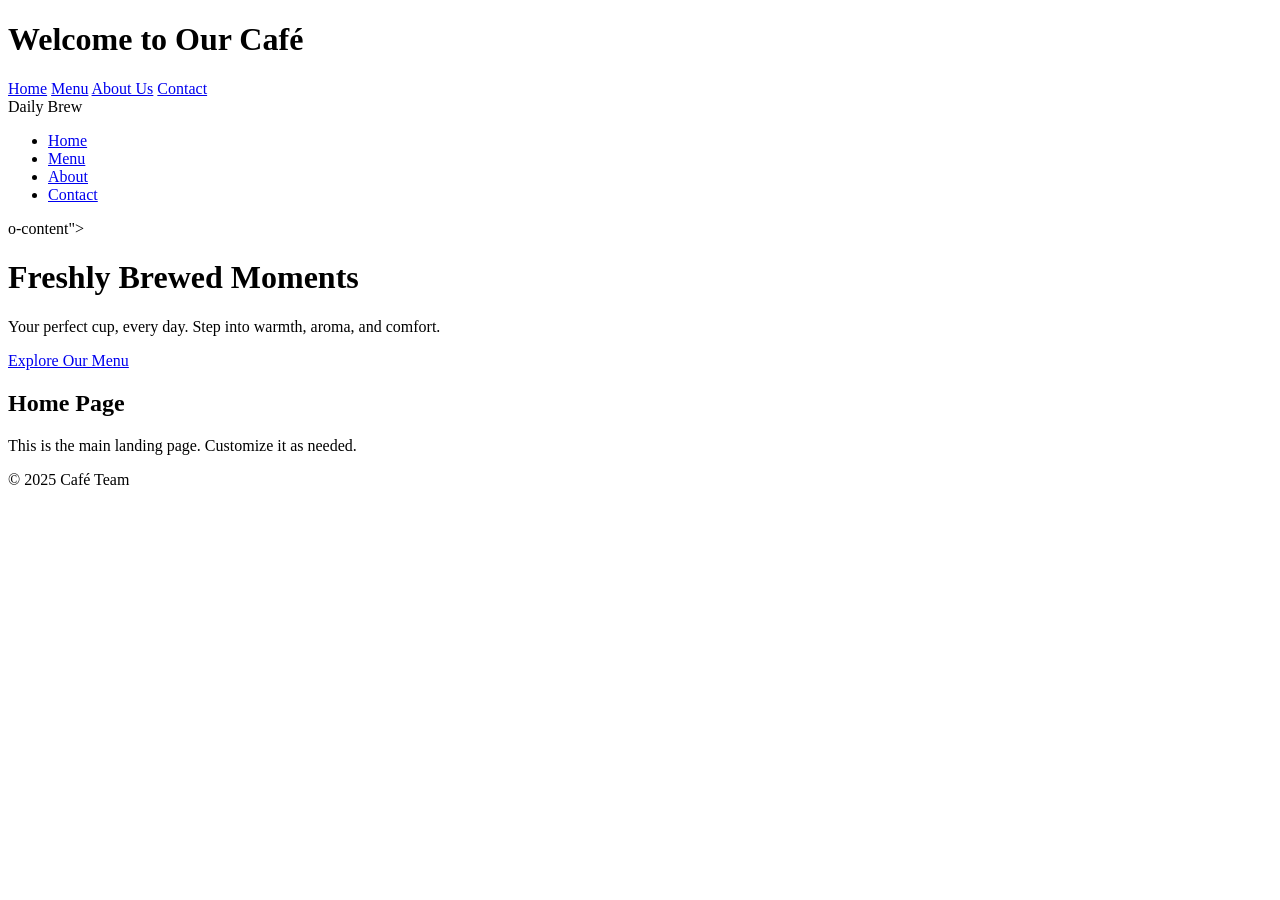
==== index.html @ 40190ee0 "Adding code" ====
<!DOCTYPE html>
<html lang="en">
<head>
  <meta charset="UTF-8" />
  <meta name="viewport" content="width=device-width, initial-scale=1.0" />
  <title>Café Website</title>
  <link rel="stylesheet" href="assets/css/style.css" />
  
  <title>Daily Brew | Home</title>
  <link rel="stylesheet" href="style.css"/>
</head>
</head>
<body>
  <header  class="hero-section">
    <h1>Welcome to Our Café</h1>
    <nav>
      <a href="index.html">Home</a>
      <a href="menu.html">Menu</a>
      <a href="about.html">About Us</a>
      <a href="contact.html">Contact</a>
    </nav>
    <div class="her <nav class="navbar">
      <div class="logo">Daily Brew</div>
      <ul class="nav-links">
        <li><a href="#">Home</a></li>
        <li><a href="#">Menu</a></li>
        <li><a href="#">About</a></li>
        <li><a href="#">Contact</a></li>
      </ul>
    </nav>o-content">
      <h1>Freshly Brewed Moments</h1>
      <p>Your perfect cup, every day. Step into warmth, aroma, and comfort.</p>
      <a href="#" class="cta-button">Explore Our Menu</a>
    </div>
  </header>

  <main>
    <h2>Home Page</h2>
    <p>This is the main landing page. Customize it as needed.</p>
  </main>

  <footer>
    <p>&copy; 2025 Café Team</p>
  </footer>
</body>
</html>
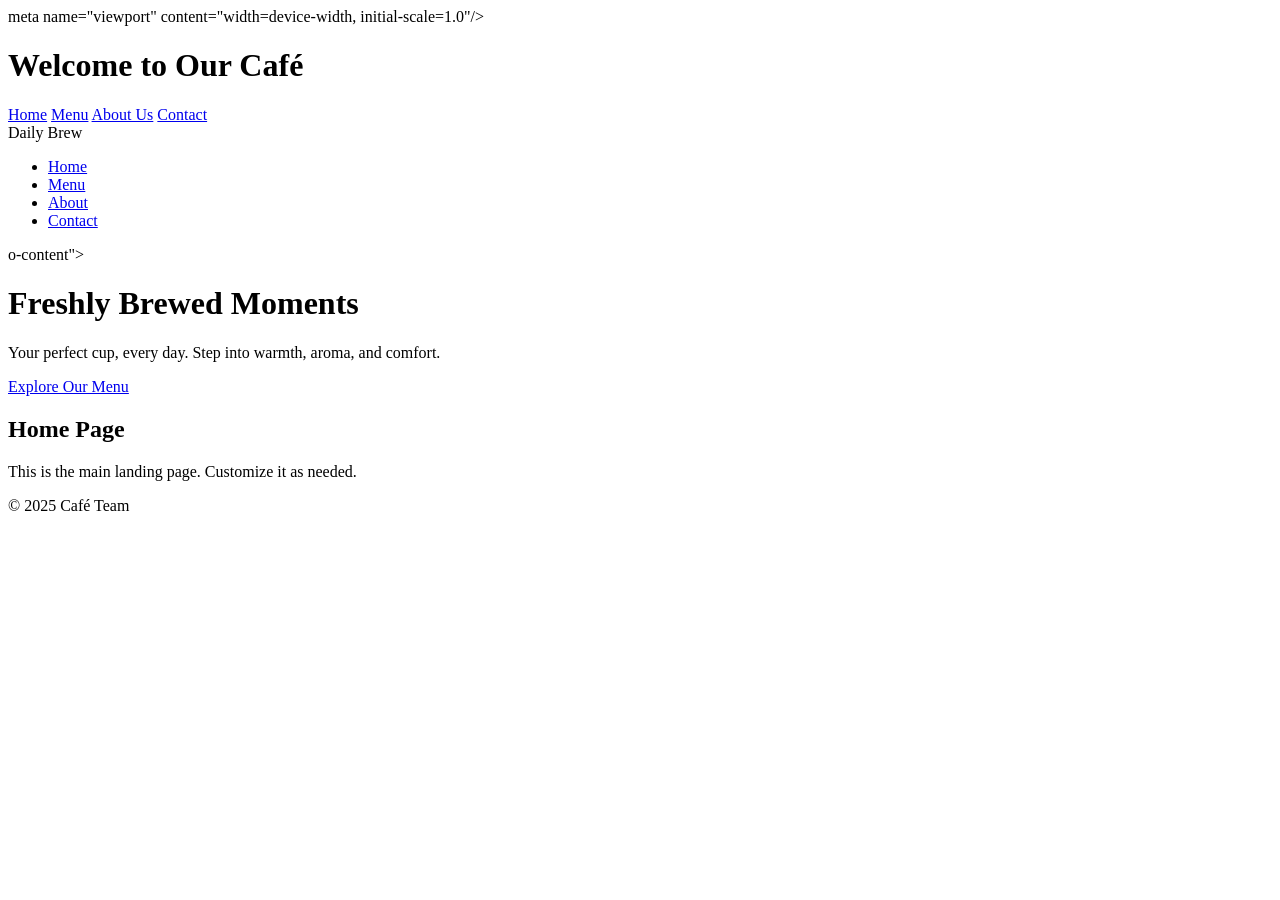
==== commit b6b615f7: "Update index.html" ====
--- a/index.html
+++ b/index.html
@@ -5,7 +5,8 @@
   <meta name="viewport" content="width=device-width, initial-scale=1.0" />
   <title>Café Website</title>
   <link rel="stylesheet" href="assets/css/style.css" />
-  
+   meta name="viewport" content="width=device-width, initial-scale=1.0"/>
+  <title>Daily Brew |>
   <title>Daily Brew | Home</title>
   <link rel="stylesheet" href="style.css"/>
 </head>
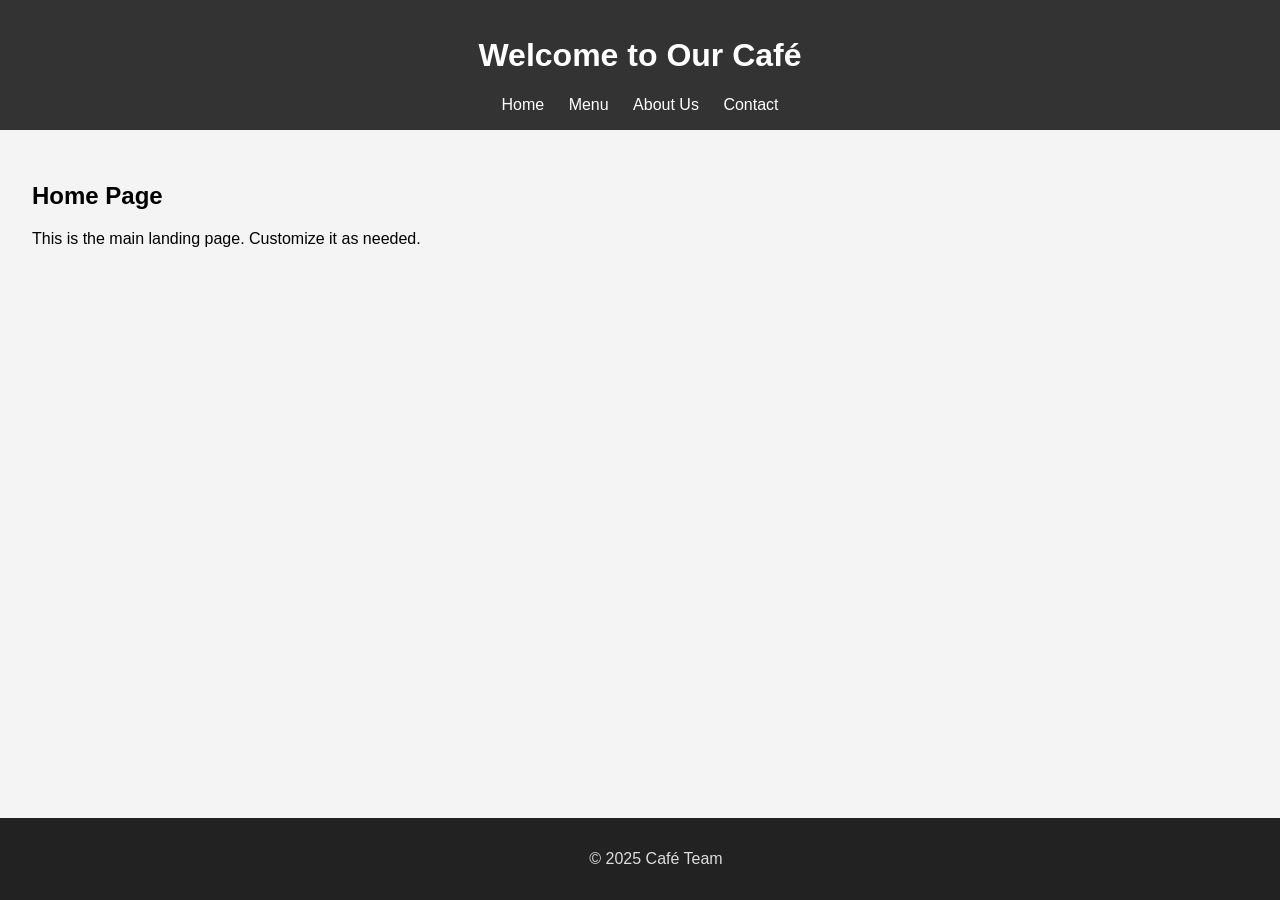
==== commit 954be7af: "change files" ====
--- a/index.html
+++ b/index.html
@@ -4,15 +4,10 @@
   <meta charset="UTF-8" />
   <meta name="viewport" content="width=device-width, initial-scale=1.0" />
   <title>Café Website</title>
-  <link rel="stylesheet" href="assets/css/style.css" />
-   meta name="viewport" content="width=device-width, initial-scale=1.0"/>
-  <title>Daily Brew |>
-  <title>Daily Brew | Home</title>
-  <link rel="stylesheet" href="style.css"/>
-</head>
+  <link rel="stylesheet" href="css/style.css" />
 </head>
 <body>
-  <header  class="hero-section">
+  <header>
     <h1>Welcome to Our Café</h1>
     <nav>
       <a href="index.html">Home</a>
@@ -20,19 +15,6 @@
       <a href="about.html">About Us</a>
       <a href="contact.html">Contact</a>
     </nav>
-    <div class="her <nav class="navbar">
-      <div class="logo">Daily Brew</div>
-      <ul class="nav-links">
-        <li><a href="#">Home</a></li>
-        <li><a href="#">Menu</a></li>
-        <li><a href="#">About</a></li>
-        <li><a href="#">Contact</a></li>
-      </ul>
-    </nav>o-content">
-      <h1>Freshly Brewed Moments</h1>
-      <p>Your perfect cup, every day. Step into warmth, aroma, and comfort.</p>
-      <a href="#" class="cta-button">Explore Our Menu</a>
-    </div>
   </header>
 
   <main>
@@ -44,6 +26,4 @@
     <p>&copy; 2025 Café Team</p>
   </footer>
 </body>
-</html>
-
-
+</html>
--- a/css/style.css
+++ b/css/style.css
@@ -0,0 +1,29 @@
+body {
+    font-family: Arial, sans-serif;
+    margin: 0;
+    padding: 0;
+    background: #f4f4f4;
+  }
+  header {
+    background: #333;
+    color: #fff;
+    padding: 1rem;
+    text-align: center;
+  }
+  nav a {
+    color: white;
+    margin: 0 10px;
+    text-decoration: none;
+  }
+  main {
+    padding: 2rem;
+  }
+  footer {
+    background: #222;
+    color: #ddd;
+    text-align: center;
+    padding: 1rem;
+    position: fixed;
+    bottom: 0;
+    width: 100%;
+  }
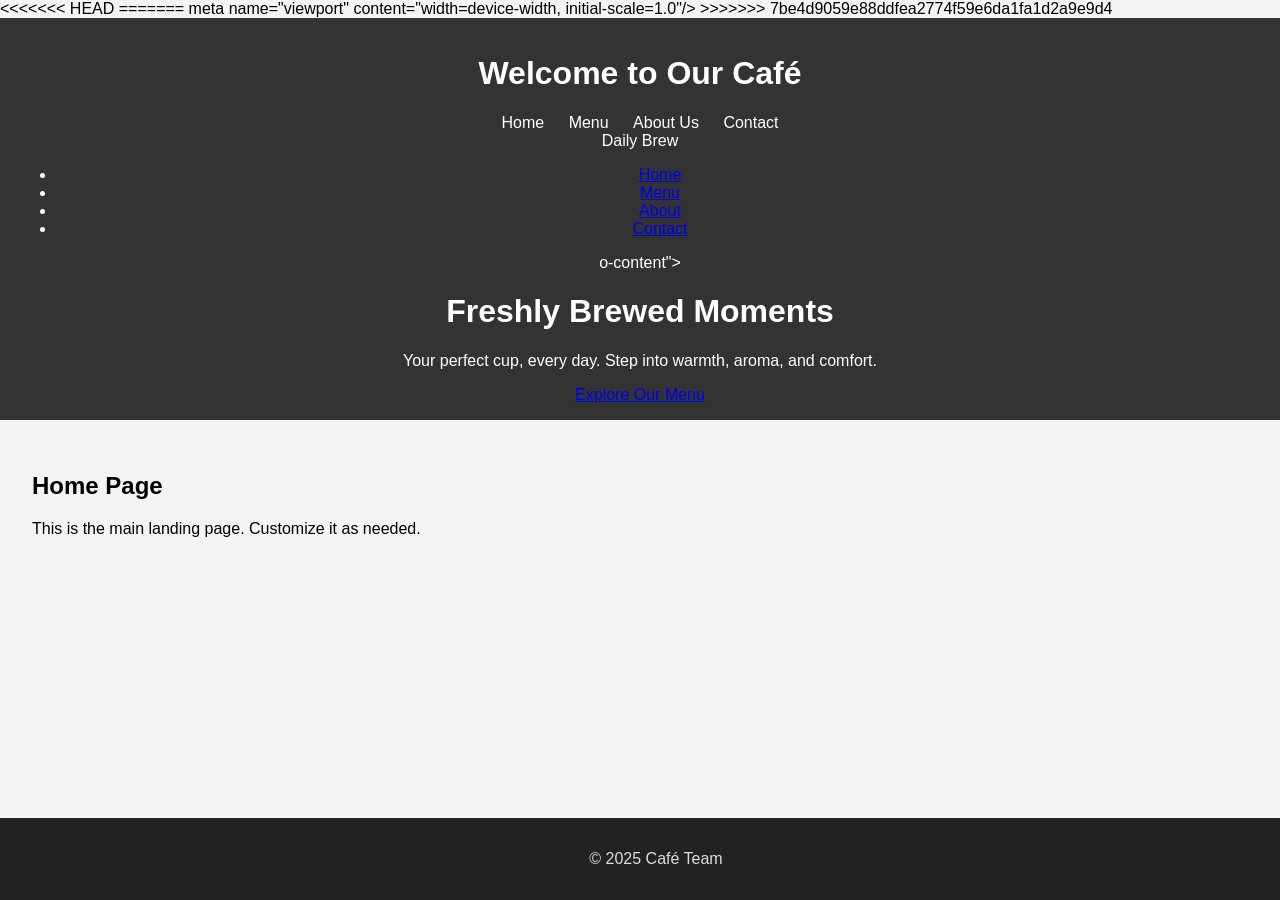
==== commit 5fc90006: "Added files" ====
--- a/index.html
+++ b/index.html
@@ -4,10 +4,19 @@
   <meta charset="UTF-8" />
   <meta name="viewport" content="width=device-width, initial-scale=1.0" />
   <title>Café Website</title>
+<<<<<<< HEAD
   <link rel="stylesheet" href="css/style.css" />
+=======
+  <link rel="stylesheet" href="assets/css/style.css" />
+   meta name="viewport" content="width=device-width, initial-scale=1.0"/>
+  <title>Daily Brew |>
+  <title>Daily Brew | Home</title>
+  <link rel="stylesheet" href="style.css"/>
+</head>
+>>>>>>> 7be4d9059e88ddfea2774f59e6da1fa1d2a9e9d4
 </head>
 <body>
-  <header>
+  <header  class="hero-section">
     <h1>Welcome to Our Café</h1>
     <nav>
       <a href="index.html">Home</a>
@@ -15,6 +24,19 @@
       <a href="about.html">About Us</a>
       <a href="contact.html">Contact</a>
     </nav>
+    <div class="her <nav class="navbar">
+      <div class="logo">Daily Brew</div>
+      <ul class="nav-links">
+        <li><a href="#">Home</a></li>
+        <li><a href="#">Menu</a></li>
+        <li><a href="#">About</a></li>
+        <li><a href="#">Contact</a></li>
+      </ul>
+    </nav>o-content">
+      <h1>Freshly Brewed Moments</h1>
+      <p>Your perfect cup, every day. Step into warmth, aroma, and comfort.</p>
+      <a href="#" class="cta-button">Explore Our Menu</a>
+    </div>
   </header>
 
   <main>
@@ -26,4 +48,6 @@
     <p>&copy; 2025 Café Team</p>
   </footer>
 </body>
-</html>+</html>
+
+
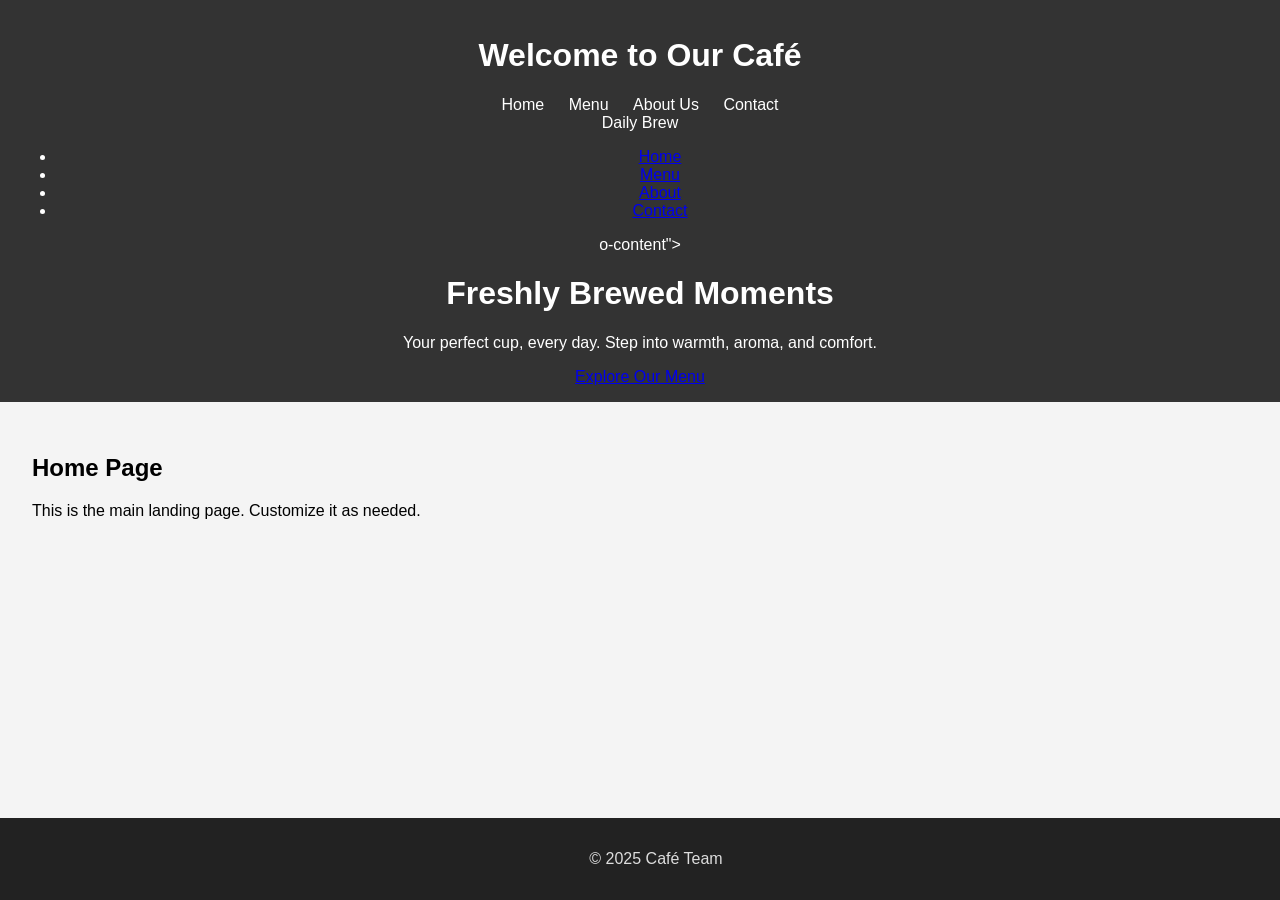
==== commit 0d888f07: "updated" ====
--- a/index.html
+++ b/index.html
@@ -4,16 +4,7 @@
   <meta charset="UTF-8" />
   <meta name="viewport" content="width=device-width, initial-scale=1.0" />
   <title>Café Website</title>
-<<<<<<< HEAD
-  <link rel="stylesheet" href="css/style.css" />
-=======
-  <link rel="stylesheet" href="assets/css/style.css" />
-   meta name="viewport" content="width=device-width, initial-scale=1.0"/>
-  <title>Daily Brew |>
-  <title>Daily Brew | Home</title>
-  <link rel="stylesheet" href="style.css"/>
-</head>
->>>>>>> 7be4d9059e88ddfea2774f59e6da1fa1d2a9e9d4
+  <link rel="stylesheet" href="style.css" />
 </head>
 <body>
   <header  class="hero-section">
--- a/style.css
+++ b/style.css
@@ -0,0 +1,29 @@
+body {
+    font-family: Arial, sans-serif;
+    margin: 0;
+    padding: 0;
+    background: #f4f4f4;
+  }
+  header {
+    background: #333;
+    color: #fff;
+    padding: 1rem;
+    text-align: center;
+  }
+  nav a {
+    color: white;
+    margin: 0 10px;
+    text-decoration: none;
+  }
+  main {
+    padding: 2rem;
+  }
+  footer {
+    background: #222;
+    color: #ddd;
+    text-align: center;
+    padding: 1rem;
+    position: fixed;
+    bottom: 0;
+    width: 100%;
+  }
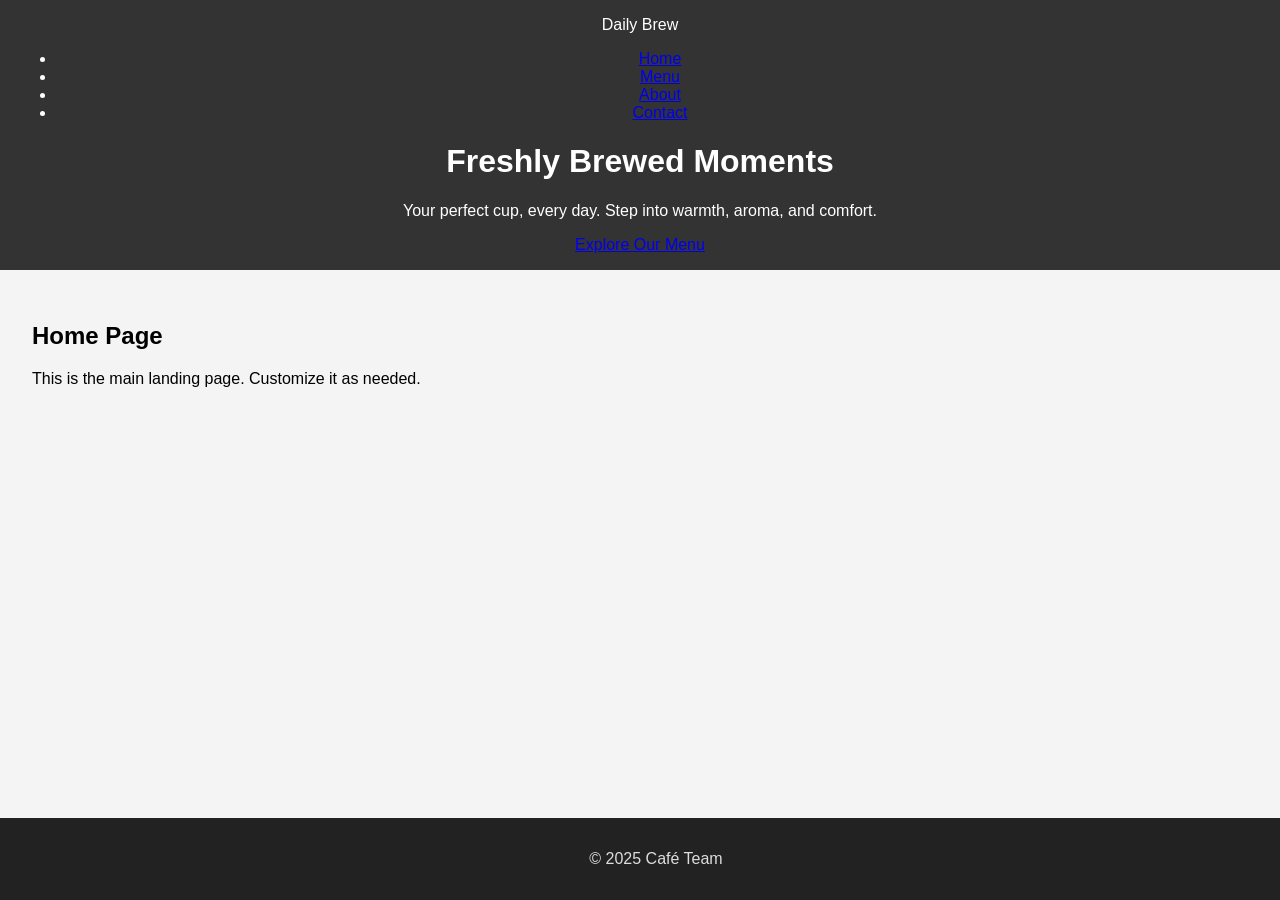
==== commit 0a74ad09: "updated" ====
--- a/index.html
+++ b/index.html
@@ -3,30 +3,24 @@
 <head>
   <meta charset="UTF-8" />
   <meta name="viewport" content="width=device-width, initial-scale=1.0" />
-  <title>Café Website</title>
+  <title>Daily Brew | Home</title>
   <link rel="stylesheet" href="style.css" />
 </head>
 <body>
-  <header  class="hero-section">
-    <h1>Welcome to Our Café</h1>
-    <nav>
-      <a href="index.html">Home</a>
-      <a href="menu.html">Menu</a>
-      <a href="about.html">About Us</a>
-      <a href="contact.html">Contact</a>
-    </nav>
-    <div class="her <nav class="navbar">
+  <header class="hero-section">
+    <div class="navbar">
       <div class="logo">Daily Brew</div>
       <ul class="nav-links">
-        <li><a href="#">Home</a></li>
-        <li><a href="#">Menu</a></li>
-        <li><a href="#">About</a></li>
-        <li><a href="#">Contact</a></li>
+        <li><a href="index.html">Home</a></li>
+        <li><a href="menu.html">Menu</a></li>
+        <li><a href="about.html">About</a></li>
+        <li><a href="contact.html">Contact</a></li>
       </ul>
-    </nav>o-content">
+    </div>
+    <div class="hero-content">
       <h1>Freshly Brewed Moments</h1>
       <p>Your perfect cup, every day. Step into warmth, aroma, and comfort.</p>
-      <a href="#" class="cta-button">Explore Our Menu</a>
+      <a href="menu.html" class="cta-button">Explore Our Menu</a>
     </div>
   </header>
 
@@ -40,5 +34,3 @@
   </footer>
 </body>
 </html>
-
-
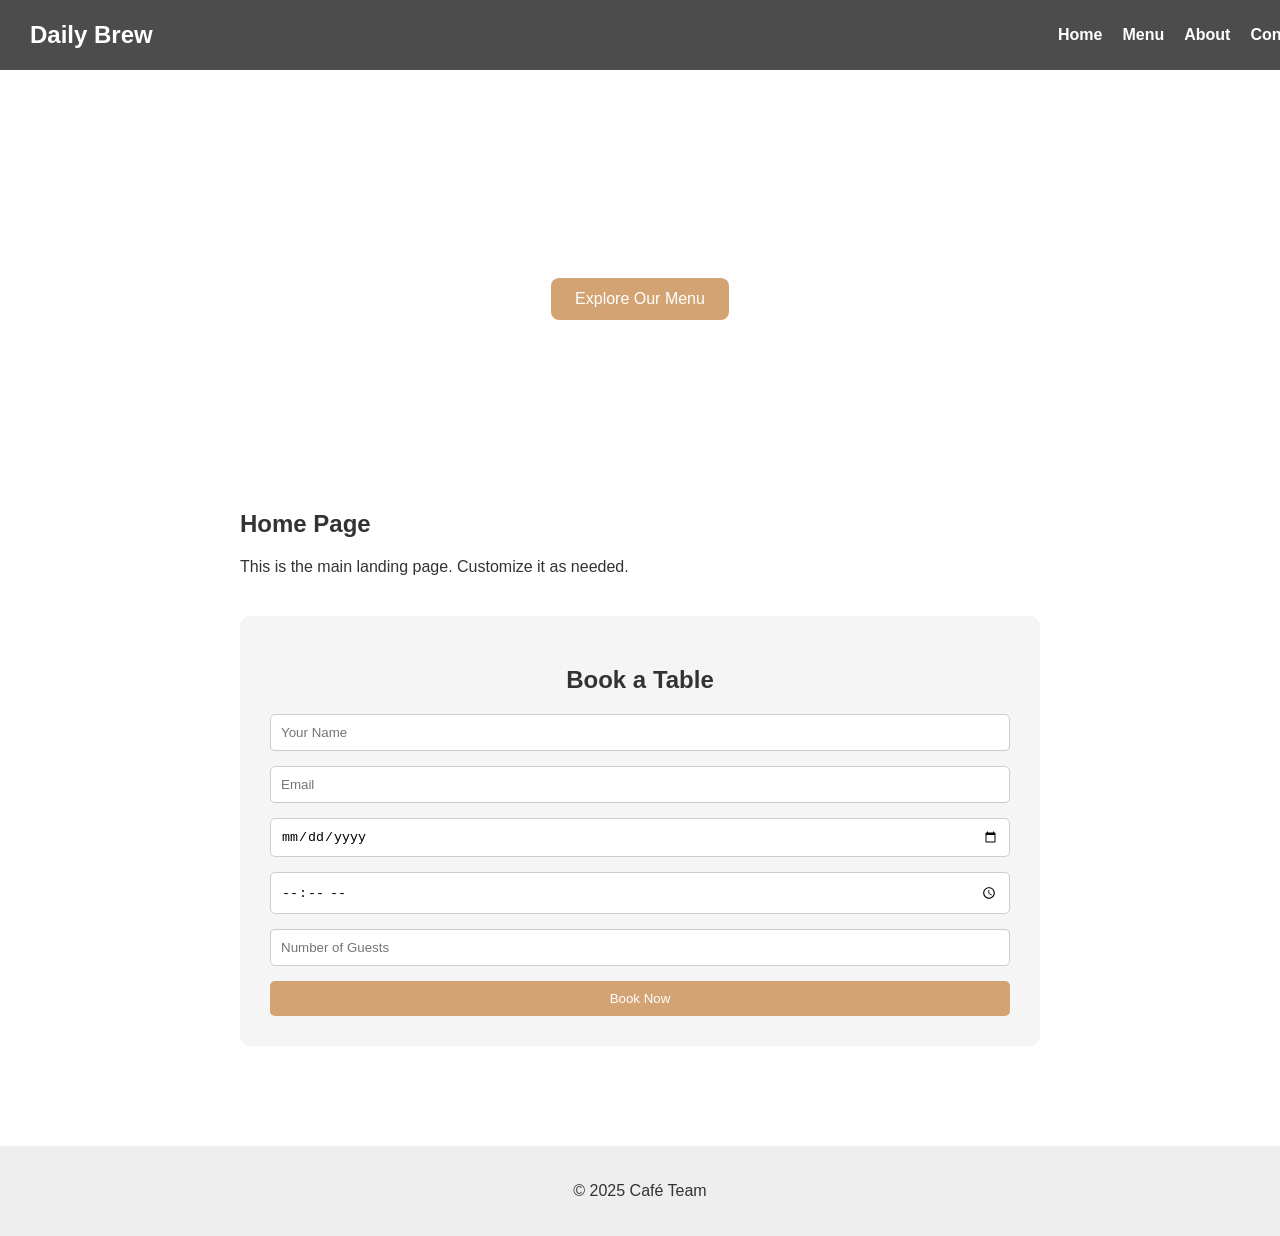
==== commit 492c70e3: "added table booking portion" ====
--- a/index.html
+++ b/index.html
@@ -2,31 +2,168 @@
 <html lang="en">
 <head>
   <meta charset="UTF-8" />
-  <meta name="viewport" content="width=device-width, initial-scale=1.0" />
+  <meta name="viewport" content="width=device-width, initial-scale=1.0"/>
   <title>Daily Brew | Home</title>
-  <link rel="stylesheet" href="style.css" />
+  <style>
+    body {
+      margin: 0;
+      font-family: 'Segoe UI', sans-serif;
+      background-color: #fff;
+      color: #333;
+    }
+
+    .hero-section {
+      background-image: url('https://images.unsplash.com/photo-1509042239860-f550ce710b93?auto=format&fit=crop&w=1600&q=80'); /* Public image URL */
+      background-size: cover;
+      background-position: center;
+      color: white;
+      text-align: center;
+      padding: 120px 20px;
+    }
+
+    nav.navbar {
+      display: flex;
+      justify-content: space-between;
+      align-items: center;
+      background-color: rgba(0, 0, 0, 0.7);
+      padding: 10px 30px;
+      position: absolute;
+      width: 100%;
+      top: 0;
+      left: 0;
+    }
+
+    .logo {
+      font-size: 1.5rem;
+      font-weight: bold;
+      color: white;
+    }
+
+    .nav-links {
+      list-style: none;
+      display: flex;
+      gap: 20px;
+    }
+
+    .nav-links a {
+      color: white;
+      text-decoration: none;
+      font-weight: bold;
+      transition: color 0.3s;
+    }
+
+    .nav-links a:hover {
+      color: #d4a373;
+    }
+
+    .hero-section h1 {
+      font-size: 3rem;
+      margin-bottom: 0.5em;
+    }
+
+    .hero-section p {
+      font-size: 1.2rem;
+      max-width: 600px;
+      margin: auto;
+    }
+
+    .cta-button {
+      display: inline-block;
+      margin-top: 25px;
+      background-color: #d4a373;
+      color: white;
+      padding: 12px 24px;
+      text-decoration: none;
+      border-radius: 8px;
+      font-size: 1rem;
+      transition: background 0.3s;
+    }
+
+    .cta-button:hover {
+      background-color: #b27c4b;
+    }
+
+    main {
+      padding: 50px 20px;
+      max-width: 800px;
+      margin: auto;
+    }
+
+    .booking-section {
+      margin-top: 40px;
+      background-color: #f5f5f5;
+      padding: 30px;
+      border-radius: 10px;
+    }
+
+    .booking-section h2 {
+      text-align: center;
+      margin-bottom: 20px;
+    }
+
+    form {
+      display: flex;
+      flex-direction: column;
+      gap: 15px;
+    }
+
+    input, button {
+      padding: 10px;
+      border-radius: 5px;
+      border: 1px solid #ccc;
+    }
+
+    button {
+      background-color: #d4a373;
+      color: white;
+      border: none;
+      cursor: pointer;
+    }
+
+    button:hover {
+      background-color: #b27c4b;
+    }
+
+    footer {
+      text-align: center;
+      padding: 20px;
+      background-color: #eee;
+      margin-top: 50px;
+    }
+  </style>
 </head>
 <body>
+  <nav class="navbar">
+    <div class="logo">Daily Brew</div>
+    <ul class="nav-links">
+      <li><a href="#">Home</a></li>
+      <li><a href="#">Menu</a></li>
+      <li><a href="#">About</a></li>
+      <li><a href="#">Contact</a></li>
+    </ul>
+  </nav>
+
   <header class="hero-section">
-    <div class="navbar">
-      <div class="logo">Daily Brew</div>
-      <ul class="nav-links">
-        <li><a href="index.html">Home</a></li>
-        <li><a href="menu.html">Menu</a></li>
-        <li><a href="about.html">About</a></li>
-        <li><a href="contact.html">Contact</a></li>
-      </ul>
-    </div>
-    <div class="hero-content">
-      <h1>Freshly Brewed Moments</h1>
-      <p>Your perfect cup, every day. Step into warmth, aroma, and comfort.</p>
-      <a href="menu.html" class="cta-button">Explore Our Menu</a>
-    </div>
+    <h1>Freshly Brewed Moments</h1>
+    <p>Your perfect cup, every day. Step into warmth, aroma, and comfort.</p>
+    <a href="#" class="cta-button">Explore Our Menu</a>
   </header>
 
   <main>
     <h2>Home Page</h2>
     <p>This is the main landing page. Customize it as needed.</p>
+
+    <section class="booking-section">
+      <h2>Book a Table</h2>
+      <form>
+        <input type="text" name="name" placeholder="Your Name" required />
+        <input type="email" name="email" placeholder="Email" required />
+        <input type="date" name="date" required />
+        <input type="time" name="time" required />
+        <input type="number" name="guests" placeholder="Number of Guests" required />
+        <button type="submit">Book Now</button>
+      </form>
+    </section>
   </main>
 
   <footer>
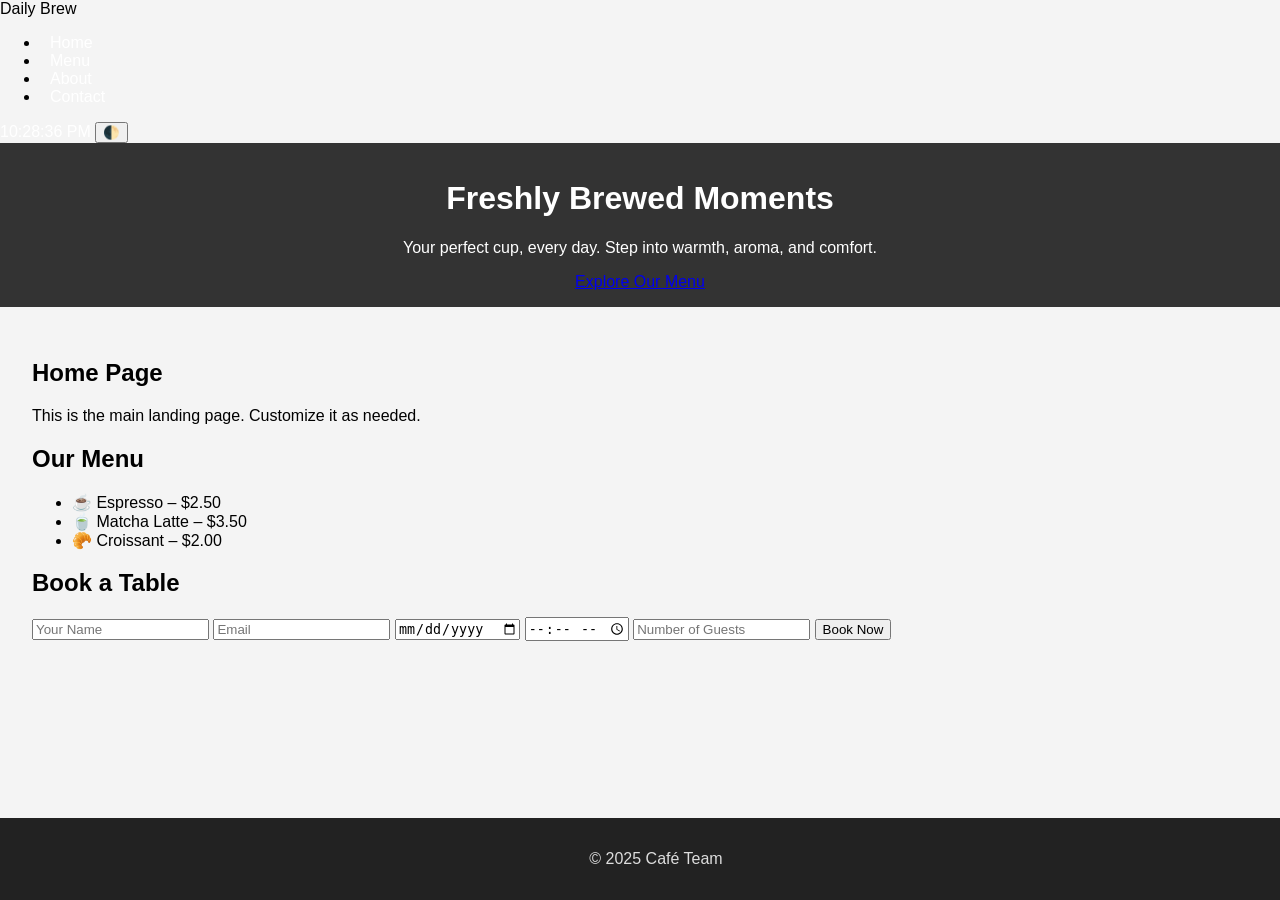
==== commit ab7823dd: "Update index.html" ====
--- a/index.html
+++ b/index.html
@@ -4,158 +4,43 @@
   <meta charset="UTF-8" />
   <meta name="viewport" content="width=device-width, initial-scale=1.0"/>
   <title>Daily Brew | Home</title>
-  <style>
-    body {
-      margin: 0;
-      font-family: 'Segoe UI', sans-serif;
-      background-color: #fff;
-      color: #333;
-    }
-
-    .hero-section {
-      background-image: url('https://images.unsplash.com/photo-1509042239860-f550ce710b93?auto=format&fit=crop&w=1600&q=80'); /* Public image URL */
-      background-size: cover;
-      background-position: center;
-      color: white;
-      text-align: center;
-      padding: 120px 20px;
-    }
-
-    nav.navbar {
-      display: flex;
-      justify-content: space-between;
-      align-items: center;
-      background-color: rgba(0, 0, 0, 0.7);
-      padding: 10px 30px;
-      position: absolute;
-      width: 100%;
-      top: 0;
-      left: 0;
-    }
-
-    .logo {
-      font-size: 1.5rem;
-      font-weight: bold;
-      color: white;
-    }
-
-    .nav-links {
-      list-style: none;
-      display: flex;
-      gap: 20px;
-    }
-
-    .nav-links a {
-      color: white;
-      text-decoration: none;
-      font-weight: bold;
-      transition: color 0.3s;
-    }
-
-    .nav-links a:hover {
-      color: #d4a373;
-    }
-
-    .hero-section h1 {
-      font-size: 3rem;
-      margin-bottom: 0.5em;
-    }
-
-    .hero-section p {
-      font-size: 1.2rem;
-      max-width: 600px;
-      margin: auto;
-    }
-
-    .cta-button {
-      display: inline-block;
-      margin-top: 25px;
-      background-color: #d4a373;
-      color: white;
-      padding: 12px 24px;
-      text-decoration: none;
-      border-radius: 8px;
-      font-size: 1rem;
-      transition: background 0.3s;
-    }
-
-    .cta-button:hover {
-      background-color: #b27c4b;
-    }
-
-    main {
-      padding: 50px 20px;
-      max-width: 800px;
-      margin: auto;
-    }
-
-    .booking-section {
-      margin-top: 40px;
-      background-color: #f5f5f5;
-      padding: 30px;
-      border-radius: 10px;
-    }
-
-    .booking-section h2 {
-      text-align: center;
-      margin-bottom: 20px;
-    }
-
-    form {
-      display: flex;
-      flex-direction: column;
-      gap: 15px;
-    }
-
-    input, button {
-      padding: 10px;
-      border-radius: 5px;
-      border: 1px solid #ccc;
-    }
-
-    button {
-      background-color: #d4a373;
-      color: white;
-      border: none;
-      cursor: pointer;
-    }
-
-    button:hover {
-      background-color: #b27c4b;
-    }
-
-    footer {
-      text-align: center;
-      padding: 20px;
-      background-color: #eee;
-      margin-top: 50px;
-    }
-  </style>
+  <link rel="stylesheet" href="style.css" />
 </head>
 <body>
   <nav class="navbar">
     <div class="logo">Daily Brew</div>
     <ul class="nav-links">
       <li><a href="#">Home</a></li>
-      <li><a href="#">Menu</a></li>
+      <li><a href="#menu">Menu</a></li>
       <li><a href="#">About</a></li>
       <li><a href="#">Contact</a></li>
     </ul>
+    <span id="clock" style="color:white;"></span>
+    <button class="theme-toggle" onclick="toggleTheme()">🌓</button>
   </nav>
 
   <header class="hero-section">
     <h1>Freshly Brewed Moments</h1>
     <p>Your perfect cup, every day. Step into warmth, aroma, and comfort.</p>
-    <a href="#" class="cta-button">Explore Our Menu</a>
+    <a href="#menu" class="cta-button">Explore Our Menu</a>
   </header>
 
   <main>
     <h2>Home Page</h2>
     <p>This is the main landing page. Customize it as needed.</p>
 
+    <section id="menu">
+      <h2>Our Menu</h2>
+      <ul>
+        <li>☕ Espresso – $2.50</li>
+        <li>🍵 Matcha Latte – $3.50</li>
+        <li>🥐 Croissant – $2.00</li>
+      </ul>
+    </section>
+
     <section class="booking-section">
       <h2>Book a Table</h2>
-      <form>
+      <form onsubmit="return confirmBooking()">
         <input type="text" name="name" placeholder="Your Name" required />
         <input type="email" name="email" placeholder="Email" required />
         <input type="date" name="date" required />
@@ -169,5 +54,40 @@
   <footer>
     <p>&copy; 2025 Café Team</p>
   </footer>
+
+  <script>
+    // Toggle dark mode and change page title
+    function toggleTheme() {
+      document.body.classList.toggle("dark-mode");
+      document.title = document.body.classList.contains("dark-mode")
+        ? "Daily Brew | Dark Mode"
+        : "Daily Brew | Home";
+    }
+
+    // Booking form alert with basic future-date check
+    function confirmBooking() {
+      const dateInput = document.querySelector('input[name="date"]');
+      const selectedDate = new Date(dateInput.value);
+      const today = new Date();
+      today.setHours(0, 0, 0, 0);
+
+      if (selectedDate < today) {
+        alert("⚠️ Please select a future date for booking.");
+        return false;
+      }
+
+      alert("✅ Your table has been booked. See you soon!");
+      return false;
+    }
+
+    // Show real-time clock in navbar
+    function updateClock() {
+      const clockElement = document.getElementById("clock");
+      const now = new Date();
+      clockElement.textContent = now.toLocaleTimeString();
+    }
+    setInterval(updateClock, 1000);
+    updateClock();
+  </script>
 </body>
 </html>
--- a/style.css
+++ b/style.css
@@ -0,0 +1,29 @@
+body {
+    font-family: Arial, sans-serif;
+    margin: 0;
+    padding: 0;
+    background: #f4f4f4;
+  }
+  header {
+    background: #333;
+    color: #fff;
+    padding: 1rem;
+    text-align: center;
+  }
+  nav a {
+    color: white;
+    margin: 0 10px;
+    text-decoration: none;
+  }
+  main {
+    padding: 2rem;
+  }
+  footer {
+    background: #222;
+    color: #ddd;
+    text-align: center;
+    padding: 1rem;
+    position: fixed;
+    bottom: 0;
+    width: 100%;
+  }
